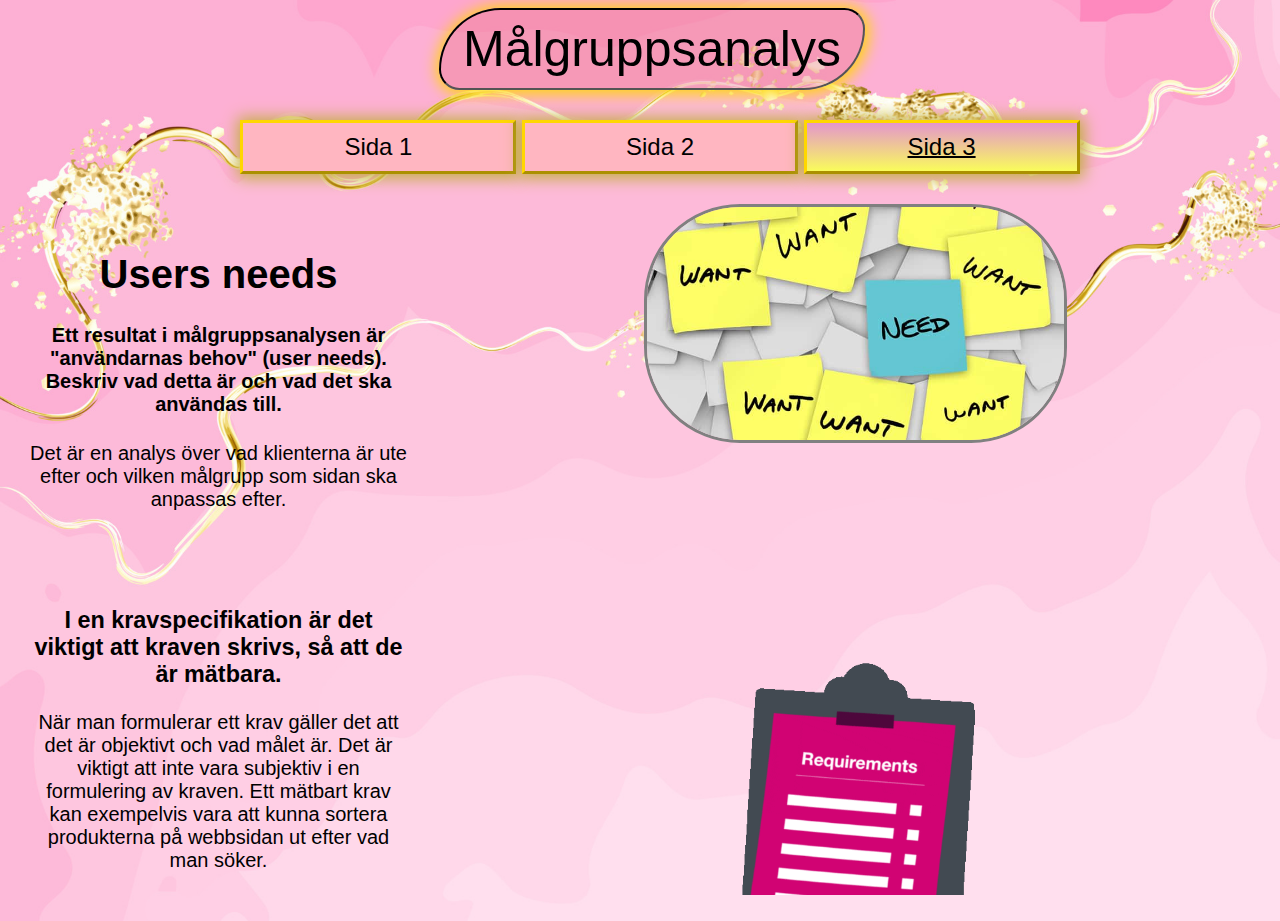
==== sida3.html @ 5a7b8aba "changes" ====
<!DOCTYPE html>
<html lang="sv">

<head>
    <meta charset="UTF-8">
    <meta http-equiv="X-UA-Compatible" content="IE=edge">
    <meta name="viewport" content="width=device-width, initial-scale=1.0">
    <title>webbside1</title>
    <link rel="stylesheet" href="style.css">
</head>

<body class="space">
    <header id="headersida3">Målgruppsanalys</header>
    <nav>
        <label for="menucheckbox" id="menuicon"></label>
        <input type="checkbox" name="menucheckbox" id="menucheckbox">
        <ul>
            <li><a href="index.html"> Sida 1 </a> </li>
            <li><a href="sida2.html"> Sida 2 </a> </li>
            <li><a href="sida3.html" class="thispage"> Sida 3 </a> </li>
        </ul>
    </nav>
    
    <section class="text1">
        <h1>Users needs</h1>
        
        <h4>Ett resultat i målgruppsanalysen är "användarnas behov" (user needs). Beskriv vad detta är och vad
            det ska användas till.</h4>
        <p>Det är en analys över vad klienterna är ute efter och vilken målgrupp som sidan ska anpassas efter. </p>
    </section>

    <div class="users"> 
        <img src="image/userneeds.jpg" alt="user">
    </div>

    <section class="text2">
        <h3>I en kravspecifikation är det viktigt att kraven skrivs, så att de är mätbara.</h3>
        <p>
            När man formulerar ett krav gäller det att det är objektivt och vad målet är. Det är viktigt att inte vara
            subjektiv i en formulering av kraven. Ett mätbart krav kan exempelvis vara att kunna sortera produkterna på
            webbsidan ut efter vad man söker.
        </p>
    </section>

    <div class="krav"> 
        <img src="image/krav.gif" alt="krav1">
    </div>
</body>

</html>
---- style.css ----
@charset "UTF-8";

.space {
    background-image: url(/image/background\ 2.jpg);
    background-repeat: no-repeat;
    height: 100%;
    background-size: cover;

}

body {
    text-align: center;
    display: grid;
    grid-template-columns: 1fr auto 1fr;
    grid-template-rows: min-content min-content auto auto;
    grid-template-areas:
        ". header ."
        "nav  nav   nav"
        "text1 img1 img1"
        "text2 img2 img2";

    grid-gap: 10px;
    color: rgb(0, 0, 0);
    font-size: 20px;
    font-family: 'Franklin Gothic Medium', 'Arial Narrow', Arial, sans-serif;

}

header {
    grid-area: header;
    padding: 10px;
    font-family: Arial, Helvetica, sans-serif;
    background-color: rgba(233, 109, 128, 0.342);
    font-size: 50px;
    width: 100%;
    border: 2px inset black;
    border-radius: 3em 1em;
    box-shadow: 1px 1px 15px 3px gold;
}

nav {
    grid-area: nav;
}

nav a {
    text-decoration: none;
    display: inline-block;
    width: 250px;
    padding: 10px;
    font-size: x-large;
}

nav a:link,
nav a:visited {
    background-color: lightpink;
    color: black;
}

nav a:hover {
    transition: all 1s;
    width: 300px;
    background:
        linear-gradient(to right,
            rgb(249, 252, 91),
            rgb(228, 150, 204),
            rgba(244, 199, 248, 0.966),
            rgb(228, 150, 204),
            rgb(249, 252, 91));
}

nav li {
    display: inline-block;
    border: 3px outset gold;
    box-shadow: 1px 1px 15px 3px rgb(193, 173, 61);
}

.thispage {
    text-decoration: underline 2px;
    background: linear-gradient(rgb(228, 150, 204),
            rgb(249, 252, 91));
}

.text1 {
    grid-area: text1;
    padding: 5%;
    display: block;
}

.text2 {
    grid-area: text2;
    padding: 5%;
}

.rosabild {
    grid-area: img1;
}

.rosabild img {
    width: 40%;
    border: 1px solid rgb(156, 152, 152);
}

.himmel {
    grid-area: img2;
    display: flex;
    flex-direction: column;
    align-items: center;
    justify-content: center;
}

.oskarshamn img {
    width: 40%;
}

.navigation {
    grid-area: img1;
}

.media {
    grid-area: img2;
}

.navigation img {
    width: 50%;
    border: 2px solid black;
}

.media img {
    width: 40%;
    border: 2px solid black;
}

.users {
    grid-area: img1;
}
.users img {
    width: 50%;
    border-radius: 6rem;
    border: 3px solid grey;
}

.krav {
    grid-area: img2;
}

.krav img {
    width: 40%;
    
}

#menuicon,
#menucheckbox {
    display: none;
}

@media screen and (max-width: 850px) {
    body {
        grid-template-columns: 1fr 1fr;
        grid-template-rows: min-content min-content auto auto min-content min-content;
        grid-template-areas:
            "header   header"
            "nav      nav"
            "text1    text1"
            "img1     img1"
            "text2    text2"
            "img2     img2";
    }

    header {
        width: auto;

    }
}


@media screen and (max-width: 550px) {
    body {
        grid-template-columns: 1fr 1fr;
        grid-template-rows: min-content min-content auto min-content auto min-content;
        grid-template-areas:
            "header   header"
            ".     nav   ."
            "text1    text1"
            "img1     img1"
            "text2    text2"
            "img2     img2";
    }

    nav li {
        display: block;
    }

    header {
        width: auto;
        font-size: 2rem;
    }


    .text1 {
        display: block;
        background-color: rgba(226, 43, 192, 0.13);
        border: 2px solid rgba(0, 0, 0, 0.34);
        border-radius: 1em 1em;
        
    }

    .text2 {
        display: block;
        background-color: rgba(226, 43, 192, 0.13);
        border: 2px solid rgba(0, 0, 0, 0.34);
        border-radius: 1em 1em;
        padding: 10px;
        margin-block-end: auto;
    }

    .rosabild {
        width: 100%;
    }

    #menuicon {
        background-image: url('image/flower.webp');
        background-color: rgba(241, 158, 158, 0.747);
        width: 90px;
        height: 90px;
        background-size: cover;
        display: inline-block;
        cursor: pointer;
        border: 2px solid rgb(111, 69, 69);
        border-radius: 3em;
    }

    #menucheckbox~ul {
        display: none;
    }

    #menucheckbox:checked~ul {
        display: flex;
    }

    nav ul {
        flex-direction: column;
        gap: 0;
    }

    nav li {
        display: inline-block;
        width: min-content;
    }

}

@media screen and (max-width: 450px) {
    body {
        grid-template-columns: auto;
        grid-template-rows: min-content min-content auto min-content auto min-content;
        grid-template-areas:
            "header"
            "nav"
            "text1"
            "img1"
            "text2"
            "img2";
    }

    header {
        width: 90%;
        font-size: xx-large;
    }

    #menuicon {
        background-image: url('image/flower.webp');
        background-color: rgba(241, 158, 158, 0.747);
        width: 90px;
        height: 90px;
        background-size: cover;
        display: inline-block;
        cursor: pointer;
        border: 2px solid rgb(111, 69, 69);
        border-radius: 3em;
    }

    #menucheckbox~ul {
        display: none;
    }

    #menucheckbox:checked~ul {
        display: flex;
    }

    nav ul {
        flex-direction: column;
        gap: 0;
    }

    nav li {
        display: inline-block;
        width: min-content;
    }


    .media {
        display: flex;
        flex-direction: column;
        align-items: center;
        margin-top: 80px;
    }

    .text1 {
        display: block;
        background-color: rgba(226, 43, 192, 0.13);
        border: 2px solid rgba(0, 0, 0, 0.34);
        border-radius: 1em 1em;
        
    }

    .text2 {
        display: block;
        background-color: rgba(226, 43, 192, 0.13);
        border: 2px solid rgba(0, 0, 0, 0.34);
        border-radius: 1em 1em;
        padding: 10px;
        margin-block-end: auto;
    }

    #nav1 {
        position: relative;
        transition: all 1s;
    }

    #nav1:hover {
        width: 350px;
        transition: all 1s;
    }
}
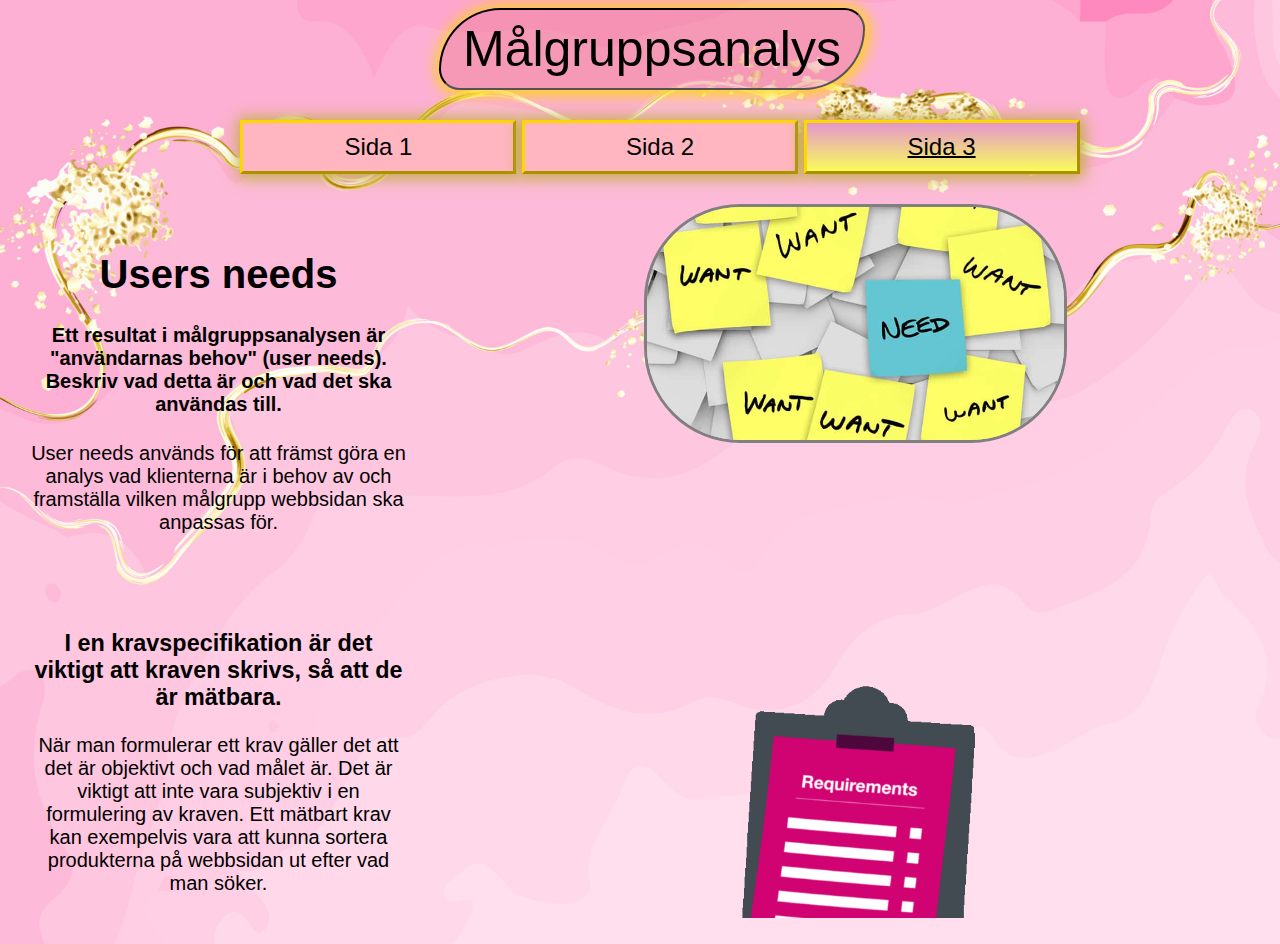
==== commit ce043b82: "uppdate" ====
--- a/sida3.html
+++ b/sida3.html
@@ -26,7 +26,7 @@
         
         <h4>Ett resultat i målgruppsanalysen är "användarnas behov" (user needs). Beskriv vad detta är och vad
             det ska användas till.</h4>
-        <p>Det är en analys över vad klienterna är ute efter och vilken målgrupp som sidan ska anpassas efter. </p>
+        <p>User needs används för att främst göra en analys vad klienterna är i behov av och framställa vilken målgrupp webbsidan ska anpassas för. </p>
     </section>
 
     <div class="users"> 
--- a/style.css
+++ b/style.css
@@ -328,7 +328,6 @@
     }
 
     #nav1:hover {
-        width: 350px;
-        transition: all 1s;
+        transform: scale(2,2);
     }
 }